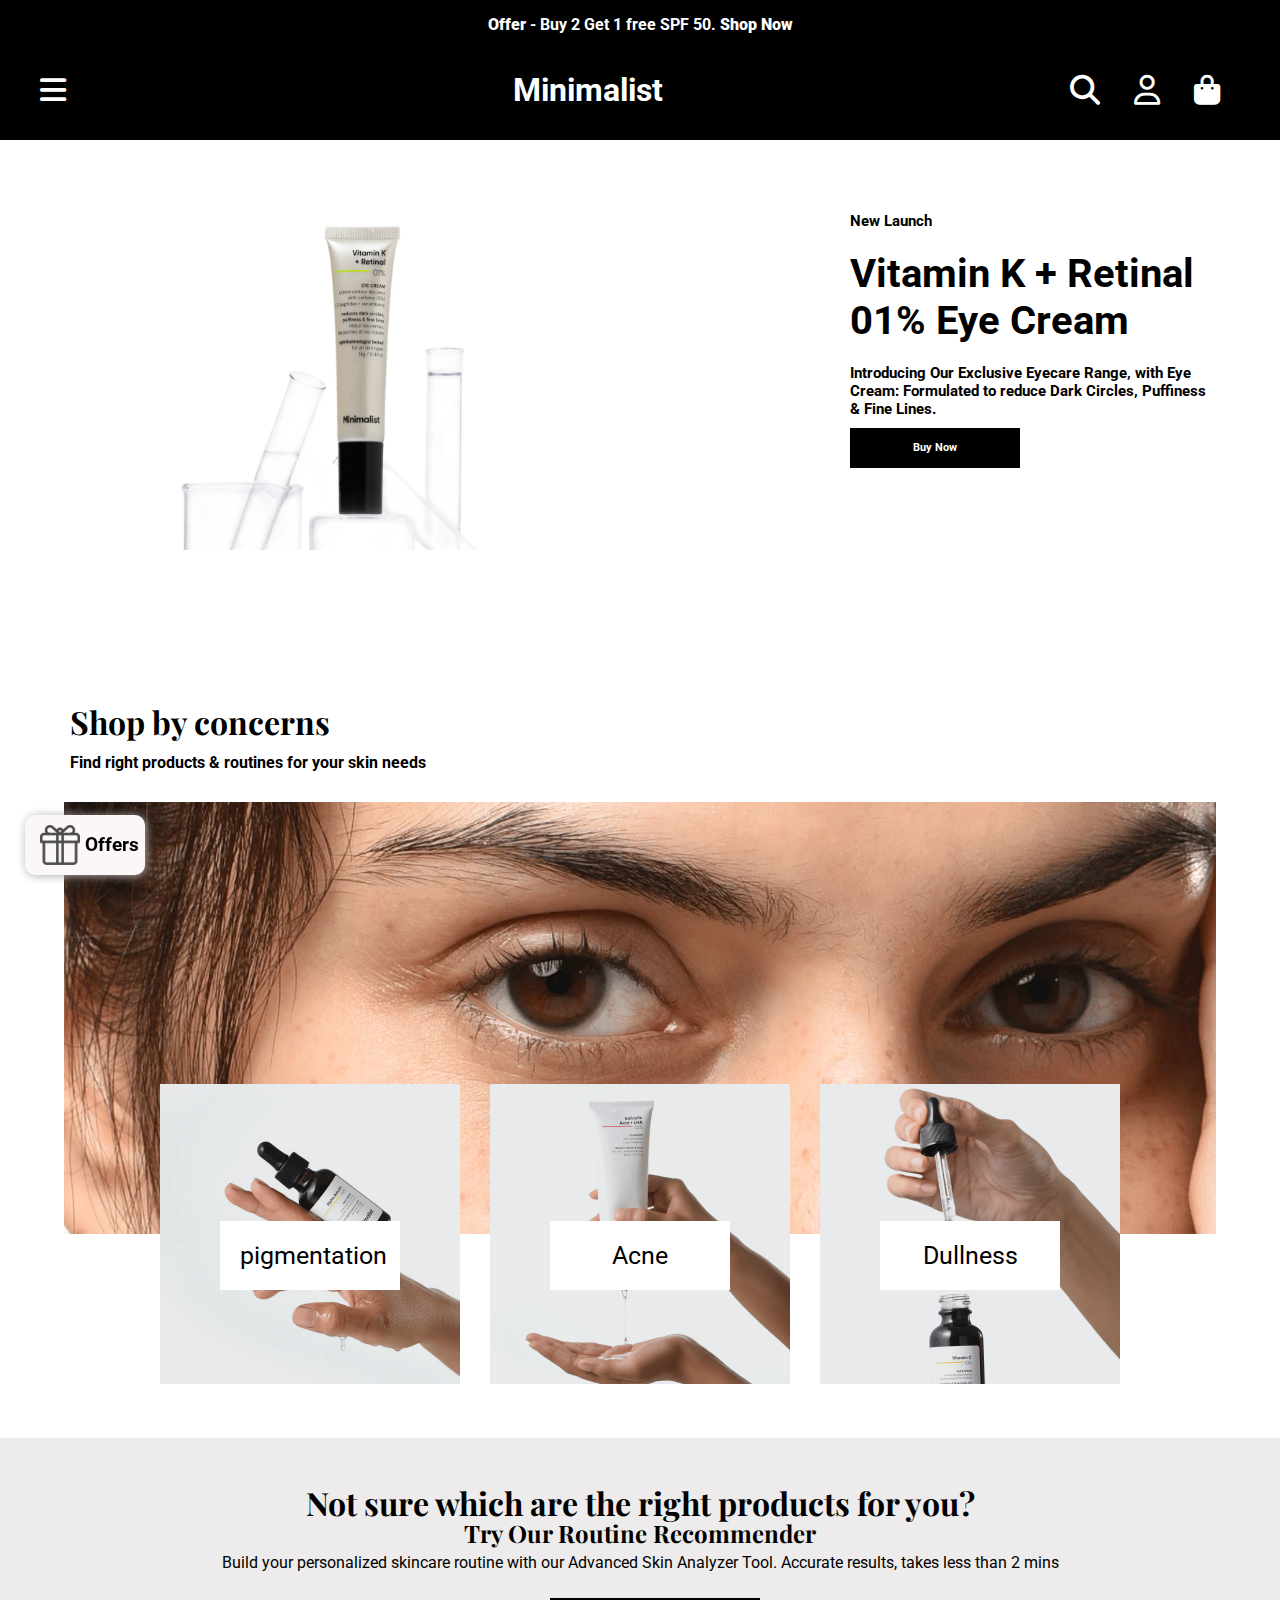
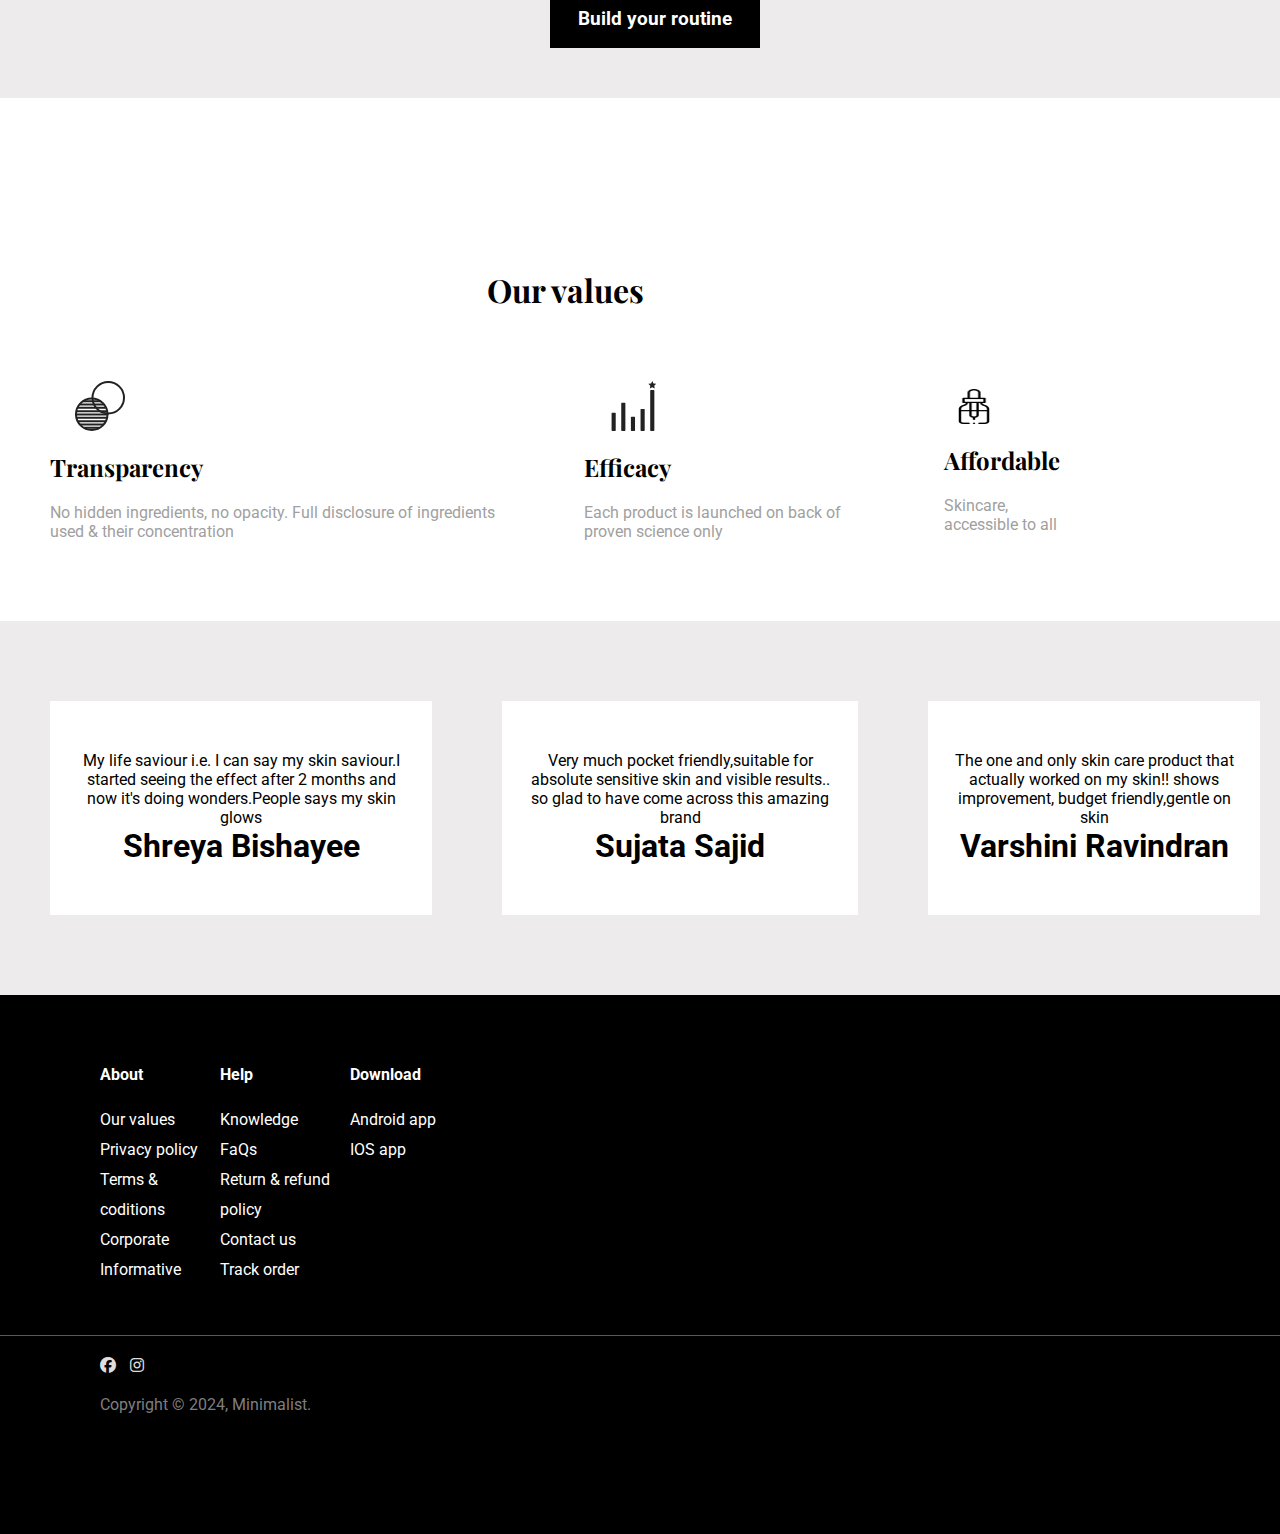
==== index.html @ 3f0847e5 "nav added" ====
<!DOCTYPE html>
<html lang="en">

<head>
    <meta charset="UTF-8">
    <meta name="viewport" content="width=device-width, initial-scale=1.0">
    <title>Minimalist</title>

    <!-- title image -->
    <link rel="icon" href="images/img1.webp" type="images/x-icon">

    <!-- font-awesome -->
    <link rel="stylesheet" href="https://cdnjs.cloudflare.com/ajax/libs/font-awesome/6.5.1/css/all.min.css">
   
    <!-- style sheet -->
    <link rel="stylesheet" href="style.css">
</head>

<body>
    <div class="offers">
        <h4> <b>Offer</b> - Buy 2 Get 1 free SPF 50. <b>Shop Now</b></h4>
    </div>

    <header>
        <div class="nav-bar">
            <!-- left-side of nav-bar -->
            <div class="left-nav">
                <i class="fa-solid fa-bars"></i>
            </div>
            <!-- middle of the nav-bar -->
            <div class="mid-nav">
                <h1>Minimalist</h1>
            </div>
            <!-- right side of nav-bar -->
            <div class="right-nav">
                <div class="search-icon">
                    <i class="fa-solid fa-magnifying-glass"></i>
                </div>
                <div class="profile-icon">
                    <i class="fa-regular fa-user"></i>
                </div>
                <div class="shopping-icon">
                    <i class="fa-solid fa-bag-shopping"></i>
                </div>
            </div>
        </div>
    </header>
    <section class="main-page">
        <div class="main-page-container">
            <div class="img-container">
                <img src="images/mimg1.webp" alt="">
            </div>
            <div class="text-container">
                <div class="top-text">
                    <h6>New Launch</h6>
                </div>
                <div class="mid-text">
                    <h1>Vitamin K + Retinal 01% Eye Cream </h1>
                </div>
                <div class="third-text">
                    <h6>Introducing Our Exclusive Eyecare Range,
                        with Eye Cream: Formulated to reduce
                        Dark Circles, Puffiness & Fine Lines.</h6>
                </div>
                <div class="last-text">
                    <h6>Buy Now</h6>
                </div>
            </div>
        </div>
        <div class="gift">
            <div class="gift-box">
                <img src="images/fixed.webp" alt="">
            </div>
            <div class="text-box">
                <h3>Offers</h3>
            </div>

        </div>
    </section>

    <section class="showcase">
        <div class="title">
            <h1>Shop by concerns</h1>
        </div>
        <div class="title-text">
            <h4>Find right products & routines for your skin needs</h4>
        </div>
        <div class="bg-img">
            <img src="images/mainimg.webp" alt="">
        </div>
        <div class="inner-images">
            <div class="inner-showcase-img">
                <img src="images/img1.webp" alt="">
                <h4>pigmentation</h4>
            </div>
            <div class="inner-showcase-img">
                <img src="images/img2.webp" alt="">
                <h4>Acne</h4>
            </div>
            <div class="inner-showcase-img">
                <img src="images/img3.webp" alt="">
                <h4>Dullness</h4>
            </div>
        </div>
    </section>

    <section class="sub-box">
        <div class="sub-box-title">
            <h1>Not sure which are the right products for you?</h1>
            <h2>Try Our Routine Recommender</h2>
            <div class="sub-box-text">
                <p>Build your personalized skincare routine with our Advanced Skin Analyzer Tool. Accurate results, takes less than 2 mins</p>
            </div>
            <div class="sub-box-end-text">
                <h3>Build your routine</h3>
            </div>
        </div>
    </section>

    <!-- our values section -->

    <section class="values-box">
        <div class="values-title">
            <h1>Our values</h1>
        </div>
        <div class="inner-texts">
            <div class="inner-content-box">
                <div class="logo">
                    <img src="images/transparent.svg" alt="">
                </div>
                <div class="inner-heading">
                    <h2>Transparency</h2>
                </div>
                <div class="content-text">
                    <p>No hidden ingredients, no opacity. Full disclosure 
                        of ingredients used & their concentration</p>
                </div>
            </div>
            <div class="inner-content-box">
                <div class="logo">
                    <img src="images/transparent2.svg" alt="">
                </div>
                <div class="inner-heading">
                    <h2>Efficacy</h2>
                </div>
                <div class="content-text">
                    <p>Each product is launched on back of proven science only</p>
                </div>
            </div>
            <div class="inner-content-box">
                <div class="logo serum">
                    <img src="images/transparent3.png" alt="">
                </div>
                <div class="inner-heading">
                    <h2>Affordable</h2>
                </div>
                <div class="content-text">
                    <p>Skincare, accessible to all</p>
                </div>
            </div>

        </div>
    </section>

    <!-- before footer, gray colored section -->

    <section class="gray-box">
        <div class="inner-white-box">
            <div class="content-top">
                <p>My life saviour i.e. I can say my skin
                    saviour.I started seeing the effect after 2 months
                     and now it's doing wonders.People says my skin glows
                </p>
            </div>
            <div class="content-writer">
                <h1>Shreya Bishayee</h1>
            </div>
        </div>
        <div class="inner-white-box">
            <div class="content-top">
                <p>Very much pocket friendly,suitable for
                    absolute sensitive skin and visible results..
                     so glad to have come across this amazing brand
                </p>
            </div>
            <div class="content-writer">
                <h1>Sujata Sajid</h1>
            </div>
        </div>
        <div class="inner-white-box">
            <div class="content-top">
                <p>The one and only skin care product that 
                    actually worked on my skin!! shows improvement,
                    budget friendly,gentle on skin
                </p>
            </div>
            <div class="content-writer">
                <h1>Varshini Ravindran</h1>
            </div>
        </div>
    </section>
    <footer>
        <div class="top-footer">
            <div>
                <b>About</b>
                <p>Our values</p>
                <p>Privacy policy</p>
                <p>Terms & coditions</p>
                <p>Corporate Informative</p>
            </div>
            <div>
                <b>Help</b>
                <p>Knowledge</p>
                <p>FaQs</p>
                <p>Return & refund policy</p>
                <p>Contact us</p>
                <p>Track order</p>
            </div>
            <div>
                <b>Download</b>
                <p>Android app</p>
                <p>IOS app</p>
            </div>
            
        </div>

        <div class="bottom-footer">
            <div class="bottom-footer-icons">
                <i class="fa-brands fa-facebook"></i>
                <i class="fa-brands fa-instagram"></i>
            </div>
            <div class="copyright">
                <p>Copyright © 2024, Minimalist.</p>
            </div>
        </div>
    </footer>

</body>

</html>
---- style.css ----
@import url('https://fonts.googleapis.com/css2?family=Roboto:ital,wght@0,100;0,300;0,400;0,500;0,700;0,900;1,100;1,300;1,400;1,500;1,700;1,900&display=swap');
@import url('https://fonts.googleapis.com/css2?family=Playfair+Display:ital,wght@0,400..900;1,400..900&display=swap');


*{
    margin: 0;
    padding: 0;
    font-family: Roboto;
    color: black;
    box-sizing: border-box;
}

.offers{
    width: 100vw;
    height: 40px;
    background-color: rgb(245, 153, 16);
    text-align: center;
    padding-top: 10px;
    color: #ffffff;
}

.offers:hover{
    background-color: black;
    color: #ffffff;
}

.offers h4, .offers h4 b{
    color: #ffffff;
}

.nav-bar{
    width: 100vw;
    height: 100px;
    background-color: black;
    display: flex;
    align-items: center;
    justify-content: space-between;
    
}

.left-nav i{
    margin: 40px;
    font-size: 30px;
    color: #ffffff;
}

.mid-nav h1{
    color: #ffffff;
}

.right-nav{
    width: 150px;
    display: flex;
    align-items: center;
    justify-content: space-between;
    margin-right: 60px;
    
}

.search-icon i{
    font-size: 30px;
    color: #ffffff;
}
.profile-icon i{
    font-size: 30px;
    color: #ffffff;
}
.shopping-icon i{
    font-size: 30px;
    color: #ffffff;
}


/*styling of main-page */

.main-page-container{
    display: flex;
    width: 90%;
    margin: auto;
    
    
}

.img-container{
    padding-left: 6px;
    width: 100%;
    margin-right: 10px;
    display: flex;
    justify-content: center;
    align-items: center;
    
    
}

.img-container img{
    position: relative;
    height: 410px;
    overflow: hidden;
    width: 580px;
}

.text-container{
    padding-left: 180px;
    margin-left: 10px;
    display: flex;
    flex-direction: column;
    justify-content: center;
    width: 100%;
}

.top-text h6{
    padding-bottom: 20px;
    font-size: 15px;
}

.mid-text h1{
    font-size: 40px;
    padding-bottom: 20px;
}

.third-text h6{
    font-size: 15px;
}

.last-text{
    background-color: black;
    width: 170px;
    height: 40px;
    text-align: center;
    padding-top: 13px;
    margin:10px 0px ;
}

.last-text h6{
    color: #ffffff;
}

/* Fixed gift box */

.gift{
    background-color: #fcf7f7;
    width: 120px;
    height: 60px;
    border-radius: 10px;
    margin: 10px 20px;
    display: flex;
    align-items: center;
    position: fixed;
    bottom: 15px;
    left: 5px;
    z-index: 100;
     box-shadow: 1px 1px 10px rgb(179, 176, 176);
    
}

.gift-box{
    padding: 0px 15px;
    width: 40px;
    height: 40px;
    box-shadow:1px solid #000000;
}
.gift-box  img{
    width: 40px;
    height: 40px;
}

.text-box{
    padding: 10px 20px; 
}

/* showcase */

.showcase{
    position: relative;
    width: 100vw;
    margin-top: 150px;
}

.title h1{
    font-family:Playfair Display;
    padding-left: 70px;
}

.title-text {
    padding-top: 10px;
    padding-bottom: 30px;
    
}

.title-text h4{
    padding-left: 70px;
}

.bg-img{
    position: relative;
    width: 90vw;
    display: block;
    margin: auto;
    
}
.bg-img img{
    width: 90vw;
    
}

.inner-images{
    width: 100vw;
    display: flex;
    align-items: center;
    justify-content: center;
    gap: 30px;
    position: absolute;
    bottom: -150px;
}
.inner-showcase-img img{
    width: 300px;
}
.inner-showcase-img h4{
    position: absolute;
    top: 45%;
    background-color: rgb(255, 255, 255);
    width: 180px;
    padding: 20px;
    margin-left: 60px;
    text-align:center;
    font-size: 25px;
    font-weight: 400;
}

.sub-box{
    margin-top: 200px;
    padding: 50px 0px;
    text-align: center;
    background-color: rgb(237, 235, 235);
    line-height: 30px;
}

.sub-box-title h1,h2{
    font-family:Playfair Display;
}

.sub-box-title p{
    padding-bottom: 20px;
}

.sub-box-end-text{
    color: #ffffff;
    background-color: black;
    width: 210px;
    height: 50px;
    margin-left: 550px;
    text-align: center;
    
}
.sub-box-end-text h3{
    color: #ffffff;
    background-color: black;
    padding-top: 6px;
}

/* our values styling section */

.values-box{
    margin-top: 170px;
    padding-left: 50px;
    padding-right:200px;
    margin-bottom: 80px;
}

.values-title h1{
    font-family:Playfair Display;
    text-align: center;
    padding-bottom: 70px;
}

.logo{
    width: 100px;
    height: 50px;
}
.logo img{
    width: 100px;
    height: 50px;
}

.serum {
    width: 60px;
    height: 35px;
}
.serum img{
    width: 60px;
    height: 35px;
}

.inner-texts{
    display: flex;
    align-items: center;
    justify-content: space-between;
    gap: 60px;
}

.inner-heading{
    padding: 20px 0px;
}

.content-text p{
    color: #a19f9f;
}

.inner-content-box{
    text-align: left;
}

.gray-box{
    background-color: rgb(237, 235, 235);
    padding: 80px 0px;
    display: flex;
    align-items: center;
    justify-content: space-between;
}

.inner-white-box{
    background: #ffffff;
    text-align: center;
    padding: 50px 20px;
    margin-left: 50px;
    margin-right: 20px;
}

footer{
    background-color: black;
}

.top-footer{
    display: grid;
    grid-template-columns: 120px 130px 190px;
    padding: 50px 100px;
    border-bottom: 1px solid rgb(91, 90, 90) ;
}

.top-footer b{
    line-height: 60px;
}    

.top-footer p,b{
    line-height: 30px;
    color: #ffffff;
}
.top-footer p:hover{
    text-decoration: underline;
}

.bottom-footer{
    padding: 20px 20px 100px 0px;
    margin-left: 100px;
}

.bottom-footer-icons i{
    padding-right: 10px;
    color: #dfdddd;
}

.bottom-footer p{
    color: rgb(127, 126, 126);
    
}

.copyright{
    padding: 20px 0px;
}
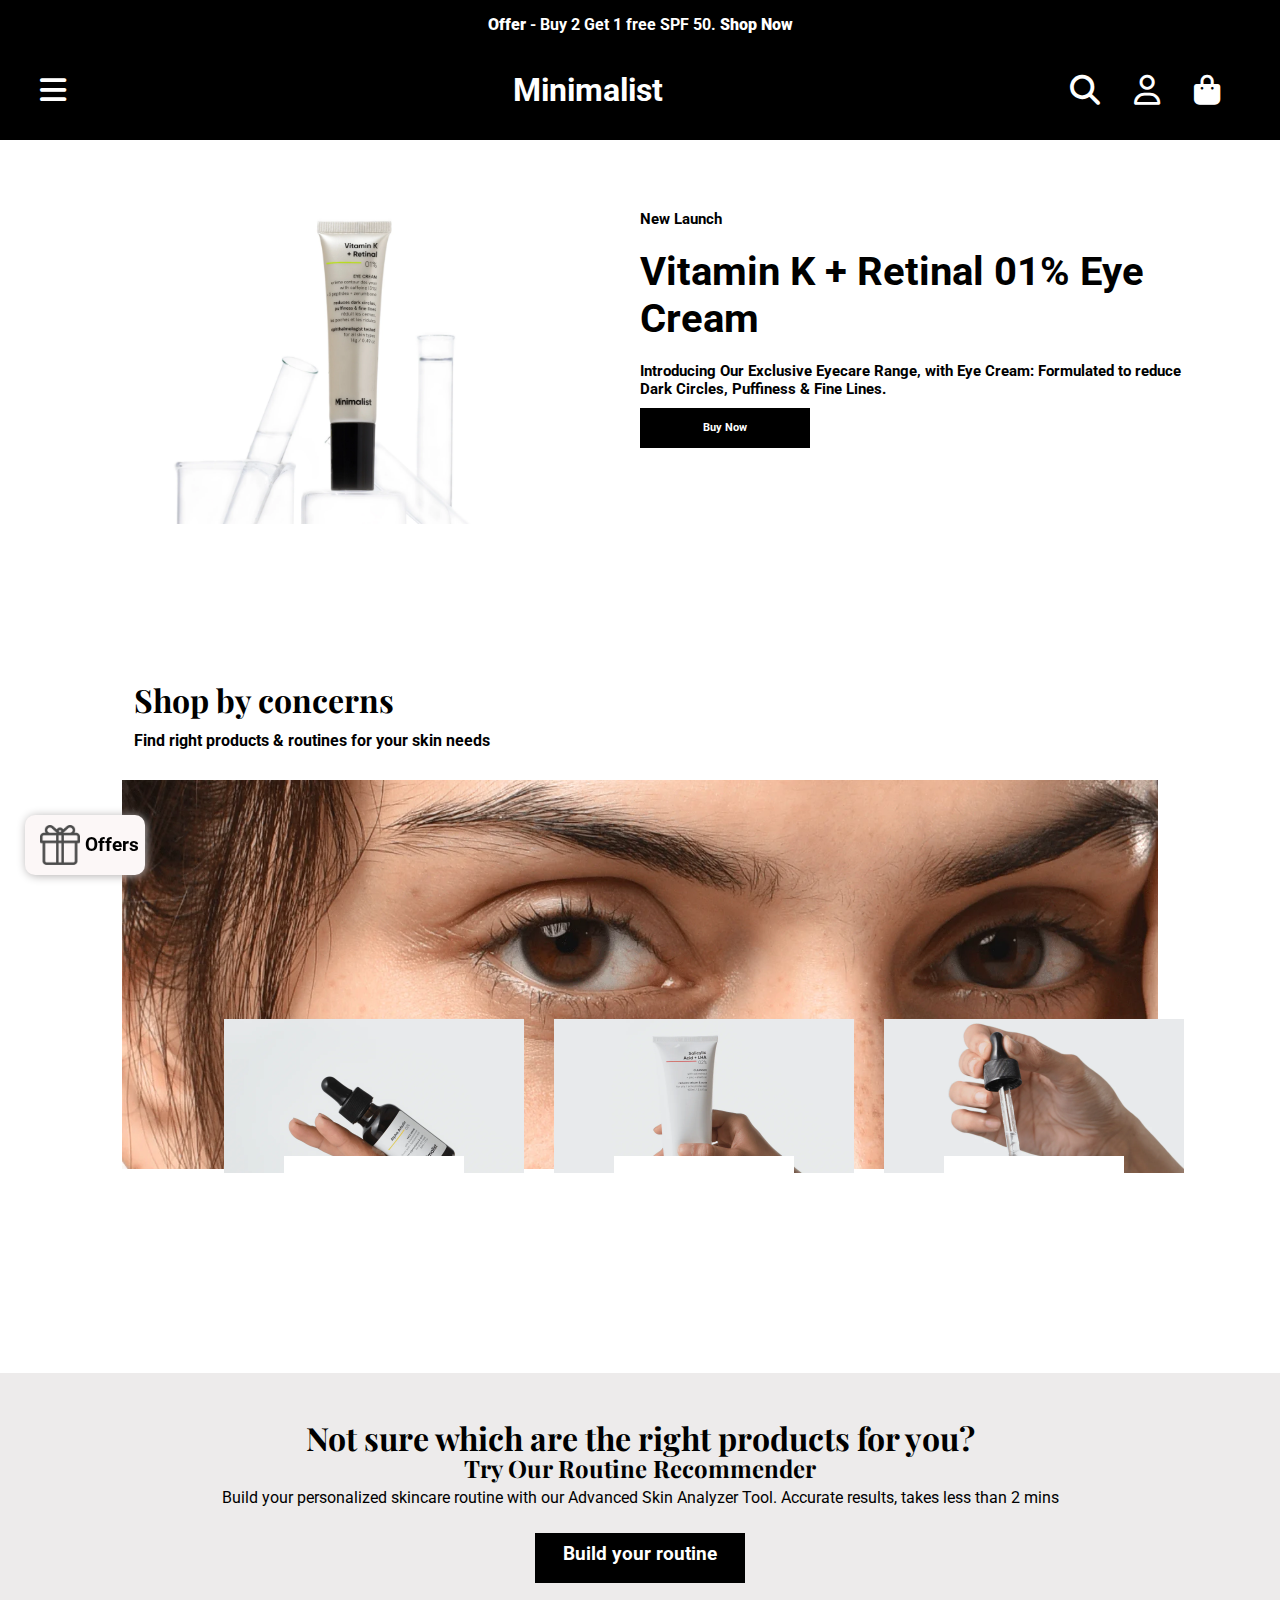
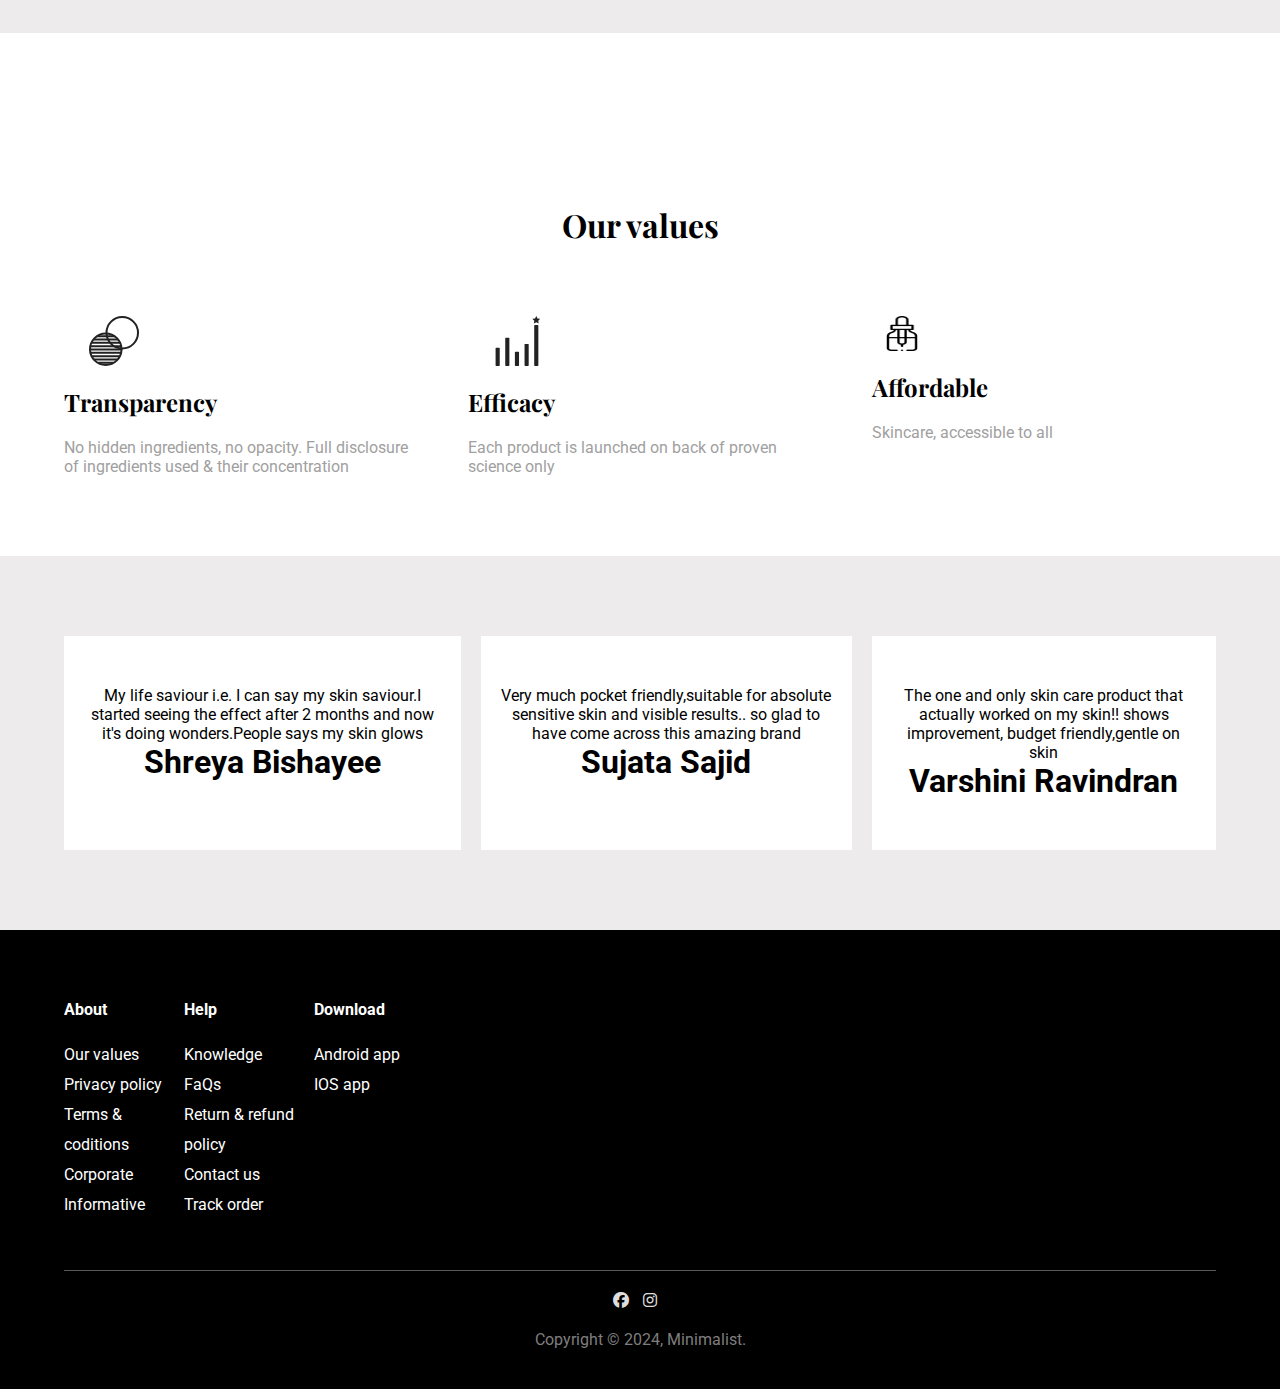
==== commit 4018ff39: "changed yo responsive" ====
--- a/index.html
+++ b/index.html
@@ -4,6 +4,8 @@
 <head>
     <meta charset="UTF-8">
     <meta name="viewport" content="width=device-width, initial-scale=1.0">
+   
+   <!-- title -->
     <title>Minimalist</title>
 
     <!-- title image -->
@@ -46,73 +48,77 @@
         </div>
     </header>
     <section class="main-page">
-        <div class="main-page-container">
-            <div class="img-container">
-                <img src="images/mimg1.webp" alt="">
-            </div>
-            <div class="text-container">
-                <div class="top-text">
-                    <h6>New Launch</h6>
-                </div>
-                <div class="mid-text">
-                    <h1>Vitamin K + Retinal 01% Eye Cream </h1>
-                </div>
-                <div class="third-text">
-                    <h6>Introducing Our Exclusive Eyecare Range,
-                        with Eye Cream: Formulated to reduce
-                        Dark Circles, Puffiness & Fine Lines.</h6>
-                </div>
-                <div class="last-text">
-                    <h6>Buy Now</h6>
-                </div>
-            </div>
-        </div>
-        <div class="gift">
-            <div class="gift-box">
-                <img src="images/fixed.webp" alt="">
-            </div>
-            <div class="text-box">
-                <h3>Offers</h3>
-            </div>
-
-        </div>
+            <div class="main-page-container container">
+                <div class="img-container">
+                    <img src="images/mimg1.webp" alt="">
+                </div>
+                <div class="text-container">
+                    <div class="top-text">
+                        <h6>New Launch</h6>
+                    </div>
+                    <div class="mid-text">
+                        <h1>Vitamin K + Retinal 01% Eye Cream </h1>
+                    </div>
+                    <div class="third-text">
+                        <h6>Introducing Our Exclusive Eyecare Range,
+                            with Eye Cream: Formulated to reduce
+                            Dark Circles, Puffiness & Fine Lines.</h6>
+                    </div>
+                    <div class="last-text">
+                        <h6>Buy Now</h6>
+                    </div>
+                </div>
+            </div>
+            <div class="gift">
+                <div class="gift-box">
+                    <img src="images/fixed.webp" alt="">
+                </div>
+                <div class="text-box">
+                    <h3>Offers</h3>
+                </div>
+    
+            </div>
     </section>
 
     <section class="showcase">
-        <div class="title">
-            <h1>Shop by concerns</h1>
-        </div>
-        <div class="title-text">
-            <h4>Find right products & routines for your skin needs</h4>
-        </div>
-        <div class="bg-img">
-            <img src="images/mainimg.webp" alt="">
-        </div>
-        <div class="inner-images">
-            <div class="inner-showcase-img">
-                <img src="images/img1.webp" alt="">
-                <h4>pigmentation</h4>
-            </div>
-            <div class="inner-showcase-img">
-                <img src="images/img2.webp" alt="">
-                <h4>Acne</h4>
-            </div>
-            <div class="inner-showcase-img">
-                <img src="images/img3.webp" alt="">
-                <h4>Dullness</h4>
+        <div class="container">
+            <div class="title">
+                <h1>Shop by concerns</h1>
+            </div>
+            <div class="title-text">
+                <h4>Find right products & routines for your skin needs</h4>
+            </div>
+            <div class="bg-img">
+                <img src="images/mainimg.webp" alt="">
+            </div>
+            <div class="inner-images">
+                <div class="inner-showcase-img">
+                    <img src="images/img1.webp" alt="">
+                    <h4>pigmentation</h4>
+                </div>
+                <div class="inner-showcase-img">
+                    <img src="images/img2.webp" alt="">
+                    <h4>Acne</h4>
+                </div>
+                <div class="inner-showcase-img">
+                    <img src="images/img3.webp" alt="">
+                    <h4>Dullness</h4>
+                </div>
             </div>
         </div>
     </section>
 
     <section class="sub-box">
-        <div class="sub-box-title">
-            <h1>Not sure which are the right products for you?</h1>
-            <h2>Try Our Routine Recommender</h2>
-            <div class="sub-box-text">
-                <p>Build your personalized skincare routine with our Advanced Skin Analyzer Tool. Accurate results, takes less than 2 mins</p>
-            </div>
-            <div class="sub-box-end-text">
-                <h3>Build your routine</h3>
+        <div class="container">
+            <div class="sub-box-title">
+                <h1>Not sure which are the right products for you?</h1>
+                <h2>Try Our Routine Recommender</h2>
+                <div class="sub-box-text">
+                    <p>Build your personalized skincare routine with our Advanced Skin Analyzer Tool. Accurate results, takes less than 2 mins</p>
+                </div>
+                <div class="sub-box-end-text">
+                    <h3>Build your routine</h3>
+                </div>
             </div>
         </div>
     </section>
@@ -120,117 +126,123 @@
     <!-- our values section -->
 
     <section class="values-box">
-        <div class="values-title">
-            <h1>Our values</h1>
-        </div>
-        <div class="inner-texts">
-            <div class="inner-content-box">
-                <div class="logo">
-                    <img src="images/transparent.svg" alt="">
-                </div>
-                <div class="inner-heading">
-                    <h2>Transparency</h2>
-                </div>
-                <div class="content-text">
-                    <p>No hidden ingredients, no opacity. Full disclosure 
-                        of ingredients used & their concentration</p>
-                </div>
-            </div>
-            <div class="inner-content-box">
-                <div class="logo">
-                    <img src="images/transparent2.svg" alt="">
-                </div>
-                <div class="inner-heading">
-                    <h2>Efficacy</h2>
-                </div>
-                <div class="content-text">
-                    <p>Each product is launched on back of proven science only</p>
-                </div>
-            </div>
-            <div class="inner-content-box">
-                <div class="logo serum">
-                    <img src="images/transparent3.png" alt="">
-                </div>
-                <div class="inner-heading">
-                    <h2>Affordable</h2>
-                </div>
-                <div class="content-text">
-                    <p>Skincare, accessible to all</p>
-                </div>
-            </div>
-
+        <div class="container">
+            <div class="values-title">
+                <h1>Our values</h1>
+            </div>
+            <div class="inner-texts">
+                <div class="inner-content-box">
+                    <div class="logo">
+                        <img src="images/transparent.svg" alt="">
+                    </div>
+                    <div class="inner-heading">
+                        <h2>Transparency</h2>
+                    </div>
+                    <div class="content-text">
+                        <p>No hidden ingredients, no opacity. Full disclosure 
+                            of ingredients used & their concentration</p>
+                    </div>
+                </div>
+                <div class="inner-content-box">
+                    <div class="logo">
+                        <img src="images/transparent2.svg" alt="">
+                    </div>
+                    <div class="inner-heading">
+                        <h2>Efficacy</h2>
+                    </div>
+                    <div class="content-text">
+                        <p>Each product is launched on back of proven science only</p>
+                    </div>
+                </div>
+                <div class="inner-content-box">
+                    <div class="logo serum">
+                        <img src="images/transparent3.png" alt="">
+                    </div>
+                    <div class="inner-heading">
+                        <h2>Affordable</h2>
+                    </div>
+                    <div class="content-text">
+                        <p>Skincare, accessible to all</p>
+                    </div>
+                </div>
+    
+            </div>
         </div>
     </section>
 
     <!-- before footer, gray colored section -->
 
     <section class="gray-box">
-        <div class="inner-white-box">
-            <div class="content-top">
-                <p>My life saviour i.e. I can say my skin
-                    saviour.I started seeing the effect after 2 months
-                     and now it's doing wonders.People says my skin glows
-                </p>
-            </div>
-            <div class="content-writer">
-                <h1>Shreya Bishayee</h1>
-            </div>
-        </div>
-        <div class="inner-white-box">
-            <div class="content-top">
-                <p>Very much pocket friendly,suitable for
-                    absolute sensitive skin and visible results..
-                     so glad to have come across this amazing brand
-                </p>
-            </div>
-            <div class="content-writer">
-                <h1>Sujata Sajid</h1>
-            </div>
-        </div>
-        <div class="inner-white-box">
-            <div class="content-top">
-                <p>The one and only skin care product that 
-                    actually worked on my skin!! shows improvement,
-                    budget friendly,gentle on skin
-                </p>
-            </div>
-            <div class="content-writer">
-                <h1>Varshini Ravindran</h1>
+        <div class="container">
+            <div class="inner-white-box">
+                <div class="content-top">
+                    <p>My life saviour i.e. I can say my skin
+                        saviour.I started seeing the effect after 2 months
+                         and now it's doing wonders.People says my skin glows
+                    </p>
+                </div>
+                <div class="content-writer">
+                    <h1>Shreya Bishayee</h1>
+                </div>
+            </div>
+            <div class="inner-white-box">
+                <div class="content-top">
+                    <p>Very much pocket friendly,suitable for
+                        absolute sensitive skin and visible results..
+                         so glad to have come across this amazing brand
+                    </p>
+                </div>
+                <div class="content-writer">
+                    <h1>Sujata Sajid</h1>
+                </div>
+            </div>
+            <div class="inner-white-box">
+                <div class="content-top">
+                    <p>The one and only skin care product that 
+                        actually worked on my skin!! shows improvement,
+                        budget friendly,gentle on skin
+                    </p>
+                </div>
+                <div class="content-writer">
+                    <h1>Varshini Ravindran</h1>
+                </div>
             </div>
         </div>
     </section>
     <footer>
-        <div class="top-footer">
-            <div>
-                <b>About</b>
-                <p>Our values</p>
-                <p>Privacy policy</p>
-                <p>Terms & coditions</p>
-                <p>Corporate Informative</p>
-            </div>
-            <div>
-                <b>Help</b>
-                <p>Knowledge</p>
-                <p>FaQs</p>
-                <p>Return & refund policy</p>
-                <p>Contact us</p>
-                <p>Track order</p>
-            </div>
-            <div>
-                <b>Download</b>
-                <p>Android app</p>
-                <p>IOS app</p>
-            </div>
-            
-        </div>
-
-        <div class="bottom-footer">
-            <div class="bottom-footer-icons">
-                <i class="fa-brands fa-facebook"></i>
-                <i class="fa-brands fa-instagram"></i>
-            </div>
-            <div class="copyright">
-                <p>Copyright © 2024, Minimalist.</p>
+        <div class="container">
+            <div class="top-footer">
+                <div>
+                    <b>About</b>
+                    <p>Our values</p>
+                    <p>Privacy policy</p>
+                    <p>Terms & coditions</p>
+                    <p>Corporate Informative</p>
+                </div>
+                <div>
+                    <b>Help</b>
+                    <p>Knowledge</p>
+                    <p>FaQs</p>
+                    <p>Return & refund policy</p>
+                    <p>Contact us</p>
+                    <p>Track order</p>
+                </div>
+                <div>
+                    <b>Download</b>
+                    <p>Android app</p>
+                    <p>IOS app</p>
+                </div>
+                
+            </div>
+    
+            <div class="bottom-footer">
+                <div class="bottom-footer-icons">
+                    <i class="fa-brands fa-facebook"></i>
+                    <i class="fa-brands fa-instagram"></i>
+                </div>
+                <div class="copyright">
+                    <p>Copyright © 2024, Minimalist.</p>
+                </div>
             </div>
         </div>
     </footer>
--- a/style.css
+++ b/style.css
@@ -10,6 +10,12 @@
     box-sizing: border-box;
 }
 
+.container {
+    width: 90%;
+    margin: auto;
+    overflow: hidden;
+}
+
 .offers{
     width: 100vw;
     height: 40px;
@@ -71,37 +77,23 @@
 }
 
 
+
 /*styling of main-page */
 
 .main-page-container{
     display: flex;
-    width: 90%;
-    margin: auto;
-    
-    
 }
 
 .img-container{
-    padding-left: 6px;
+    width: 100%;  
+}
+
+.img-container img{
     width: 100%;
-    margin-right: 10px;
-    display: flex;
-    justify-content: center;
-    align-items: center;
-    
-    
-}
-
-.img-container img{
-    position: relative;
-    height: 410px;
-    overflow: hidden;
-    width: 580px;
+    height: auto;
 }
 
 .text-container{
-    padding-left: 180px;
-    margin-left: 10px;
     display: flex;
     flex-direction: column;
     justify-content: center;
@@ -133,6 +125,12 @@
 
 .last-text h6{
     color: #ffffff;
+}
+
+@media screen and (max-width: 768px) {
+    .main-page-container {
+        flex-direction: column;
+    }
 }
 
 /* Fixed gift box */
@@ -170,9 +168,8 @@
 
 /* showcase */
 
-.showcase{
+.showcase .container{
     position: relative;
-    width: 100vw;
     margin-top: 150px;
 }
 
@@ -193,14 +190,14 @@
 
 .bg-img{
     position: relative;
-    width: 90vw;
+    width: 90%;
     display: block;
     margin: auto;
     
 }
 .bg-img img{
-    width: 90vw;
-    
+    width: 100%;
+    height: auto;
 }
 
 .inner-images{
@@ -233,6 +230,7 @@
     text-align: center;
     background-color: rgb(237, 235, 235);
     line-height: 30px;
+    overflow: hidden;
 }
 
 .sub-box-title h1,h2{
@@ -244,11 +242,12 @@
 }
 
 .sub-box-end-text{
+    display: inline-block;
     color: #ffffff;
     background-color: black;
     width: 210px;
     height: 50px;
-    margin-left: 550px;
+    margin-inline: auto;
     text-align: center;
     
 }
@@ -262,8 +261,6 @@
 
 .values-box{
     margin-top: 170px;
-    padding-left: 50px;
-    padding-right:200px;
     margin-bottom: 80px;
 }
 
@@ -293,7 +290,6 @@
 
 .inner-texts{
     display: flex;
-    align-items: center;
     justify-content: space-between;
     gap: 60px;
 }
@@ -307,23 +303,38 @@
 }
 
 .inner-content-box{
-    text-align: left;
+    width: 100%;
+    max-width: 500px;
+}
+
+@media screen and (max-width: 767px) {
+    .inner-texts {
+        flex-direction: column;
+        align-items: center;
+    }
 }
 
 .gray-box{
     background-color: rgb(237, 235, 235);
     padding: 80px 0px;
-    display: flex;
-    align-items: center;
+}
+
+.gray-box .container {
+    display: flex;
     justify-content: space-between;
+    gap: 20px;
 }
 
 .inner-white-box{
     background: #ffffff;
     text-align: center;
     padding: 50px 20px;
-    margin-left: 50px;
-    margin-right: 20px;
+}
+
+@media screen and (max-width: 767px) {
+    .gray-box .container {
+        flex-direction: column;
+    }
 }
 
 footer{
@@ -333,7 +344,7 @@
 .top-footer{
     display: grid;
     grid-template-columns: 120px 130px 190px;
-    padding: 50px 100px;
+    padding-block: 50px;
     border-bottom: 1px solid rgb(91, 90, 90) ;
 }
 
@@ -350,8 +361,8 @@
 }
 
 .bottom-footer{
-    padding: 20px 20px 100px 0px;
-    margin-left: 100px;
+    padding-block: 20px;
+    text-align: center;
 }
 
 .bottom-footer-icons i{
